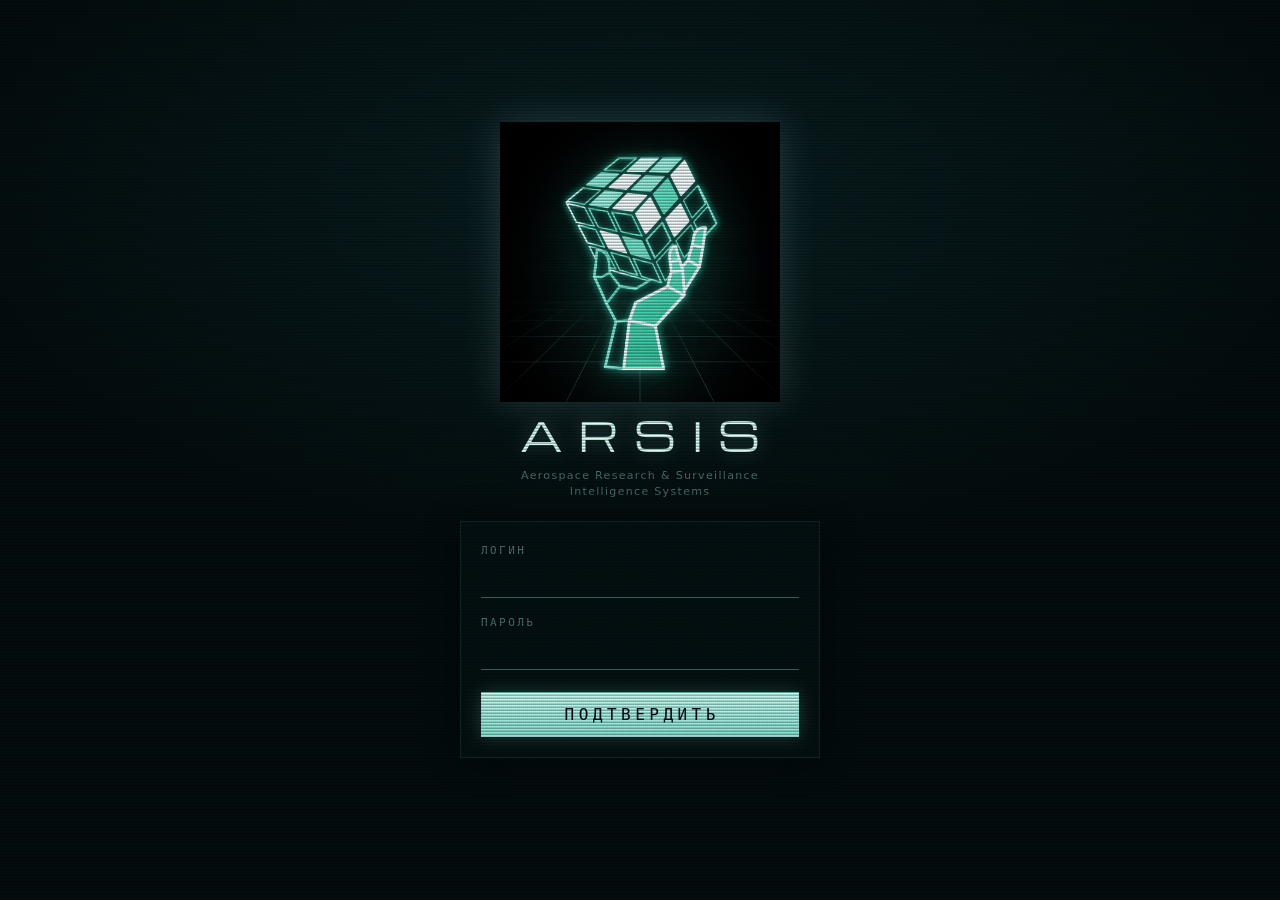
==== index.html @ 1e45ad85 "add pages" ====
<!DOCTYPE html>
<html lang="ru">
<head>
  <meta charset="UTF-8" />
  <meta name="viewport" content="width=device-width, initial-scale=1" />
  <link rel="icon" href="assets/flavicon.ico" type="image/x-icon" />
  <title>ARSIS — доступ</title>
  <link rel="preconnect" href="https://fonts.googleapis.com" />
  <link rel="preconnect" href="https://fonts.gstatic.com" crossorigin />
  <link
    href="https://fonts.googleapis.com/css2?family=Michroma&family=VT323&display=swap"
    rel="stylesheet"
  />
  <link rel="stylesheet" href="styles.css" />
</head>
<body class="page-login">
  <svg class="crt-filters" aria-hidden="true" focusable="false">
    <defs>
      <filter id="crt-grain" x="-20%" y="-20%" width="140%" height="140%" color-interpolation-filters="sRGB">
        <feTurbulence type="fractalNoise" baseFrequency="0.9" numOctaves="4" seed="42" result="noise" />
        <feColorMatrix in="noise" type="matrix" values="0 0 0 0 0.35  0 0 0 0 0.55  0 0 0 0 0.52  0 0 0 0.22 0" result="tinted" />
        <feComposite in="tinted" in2="SourceGraphic" operator="over" />
      </filter>
    </defs>
  </svg>

  <div id="app-glitch-stage" class="app-glitch-stage">
    <div class="crt-root crt-root--login">
      <div class="crt-scanlines" aria-hidden="true"></div>
      <div class="crt-pixel-grid" aria-hidden="true"></div>

      <main class="login-main">
        <div class="login-brand">
          <img
            class="login-brand__logo login-brand__logo--glitch"
            src="assets/logo.png"
            width="560"
            height="640"
            alt="ARSIS: рука с кубиком Рубика"
          />
          <h1 class="login-brand__title login-brand__title--glitch">ARSIS</h1>
          <p class="login-brand__sub">
            Aerospace Research &amp; Surveillance<br />
            Intelligence Systems
          </p>
        </div>

        <form id="login-form" class="login-form" autocomplete="on" novalidate>
          <div class="login-form__field">
            <label class="login-form__label" for="login-user">ЛОГИН</label>
            <input
              id="login-user"
              class="login-form__input"
              name="username"
              type="text"
              autocomplete="username"
              required
            />
          </div>
          <div class="login-form__field">
            <label class="login-form__label" for="login-pass">ПАРОЛЬ</label>
            <input
              id="login-pass"
              class="login-form__input"
              name="password"
              type="password"
              autocomplete="current-password"
              required
            />
          </div>
          <p id="login-error" class="login-form__error" hidden></p>
          <button type="submit" class="login-form__submit">ПОДТВЕРДИТЬ</button>
        </form>
      </main>

      <div class="crt-grain-layer" aria-hidden="true"></div>
    </div>

    <div id="glitch-fx-layer" class="glitch-fx-layer" aria-hidden="true"></div>
  </div>

  <script type="module" src="js/login.js"></script>
</body>
</html>
---- styles.css ----
@import url("css/tokens.css");
@import url("css/reset-base.css");
@import url("css/pixel-ui.css");
@import url("css/crt.css");
@import url("css/glitch-fx.css");
@import url("css/login.css");
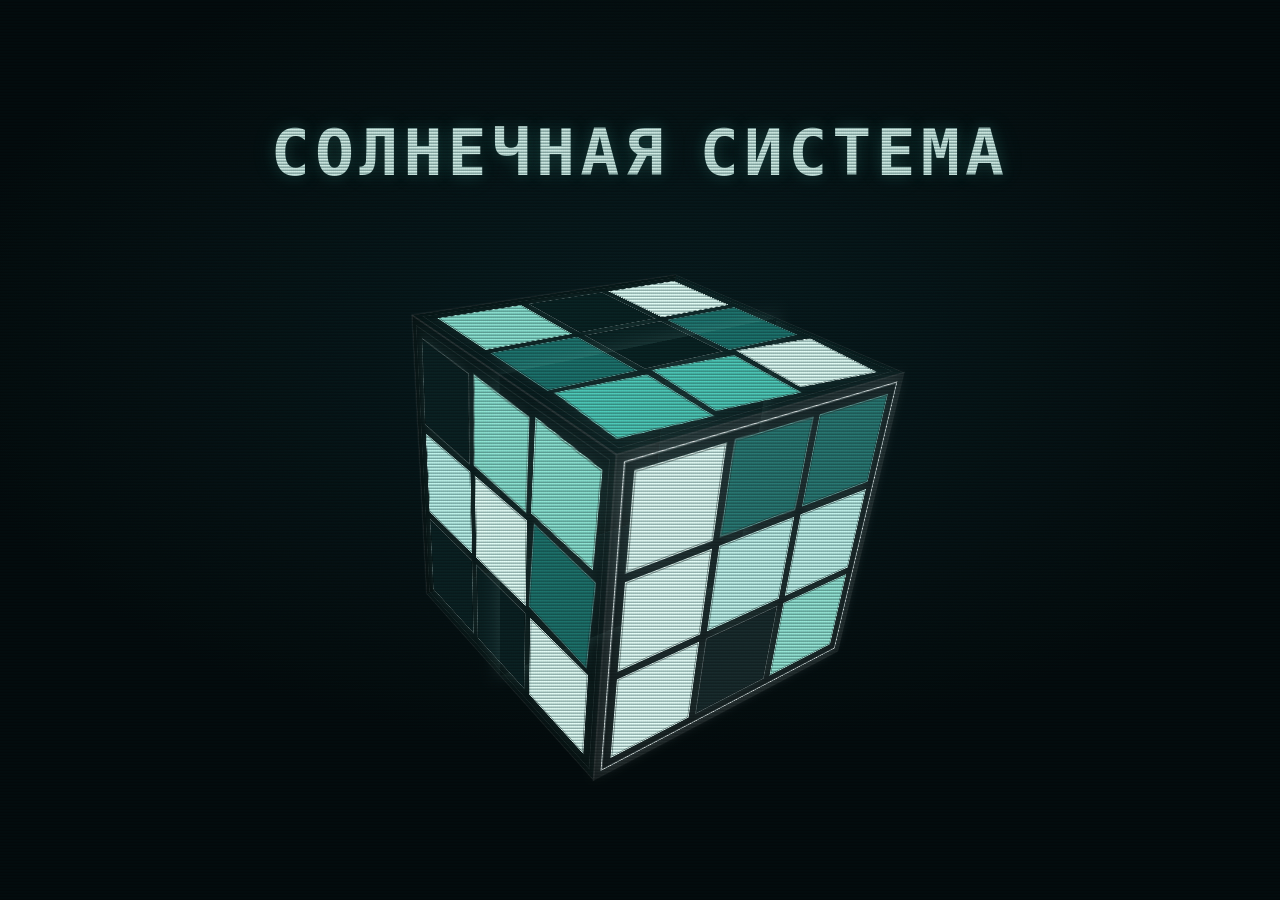
==== commit 74d2bbfb: "auth system updated + new home page" ====
--- a/index.html
+++ b/index.html
@@ -45,32 +45,42 @@
           </p>
         </div>
 
-        <form id="login-form" class="login-form" autocomplete="on" novalidate>
-          <div class="login-form__field">
-            <label class="login-form__label" for="login-user">ЛОГИН</label>
-            <input
-              id="login-user"
-              class="login-form__input"
-              name="username"
-              type="text"
-              autocomplete="username"
-              required
-            />
+        <section id="boot-loader" class="boot-loader" aria-live="polite">
+          <div class="boot-loader__box" aria-hidden="true">
+            <div class="boot-loader__fill" id="boot-fill"></div>
           </div>
-          <div class="login-form__field">
-            <label class="login-form__label" for="login-pass">ПАРОЛЬ</label>
-            <input
-              id="login-pass"
-              class="login-form__input"
-              name="password"
-              type="password"
-              autocomplete="current-password"
-              required
-            />
-          </div>
-          <p id="login-error" class="login-form__error" hidden></p>
-          <button type="submit" class="login-form__submit">ПОДТВЕРДИТЬ</button>
-        </form>
+          <div class="boot-loader__text">Загрузка ПО ARSIS...</div>
+          <div class="boot-loader__pct"><span id="boot-percent">0</span>%</div>
+        </section>
+
+        <section id="login-stage" class="login-stage" hidden>
+          <form id="login-form" class="login-form" autocomplete="on" novalidate>
+            <div class="login-form__field">
+              <label class="login-form__label" for="login-user">ЛОГИН</label>
+              <input
+                id="login-user"
+                class="login-form__input"
+                name="username"
+                type="text"
+                autocomplete="username"
+                required
+              />
+            </div>
+            <div class="login-form__field">
+              <label class="login-form__label" for="login-pass">ПАРОЛЬ</label>
+              <input
+                id="login-pass"
+                class="login-form__input"
+                name="password"
+                type="password"
+                autocomplete="current-password"
+                required
+              />
+            </div>
+            <p id="login-error" class="login-form__error" hidden></p>
+            <button type="submit" class="login-form__submit">ПОДТВЕРДИТЬ</button>
+          </form>
+        </section>
       </main>
 
       <div class="crt-grain-layer" aria-hidden="true"></div>
